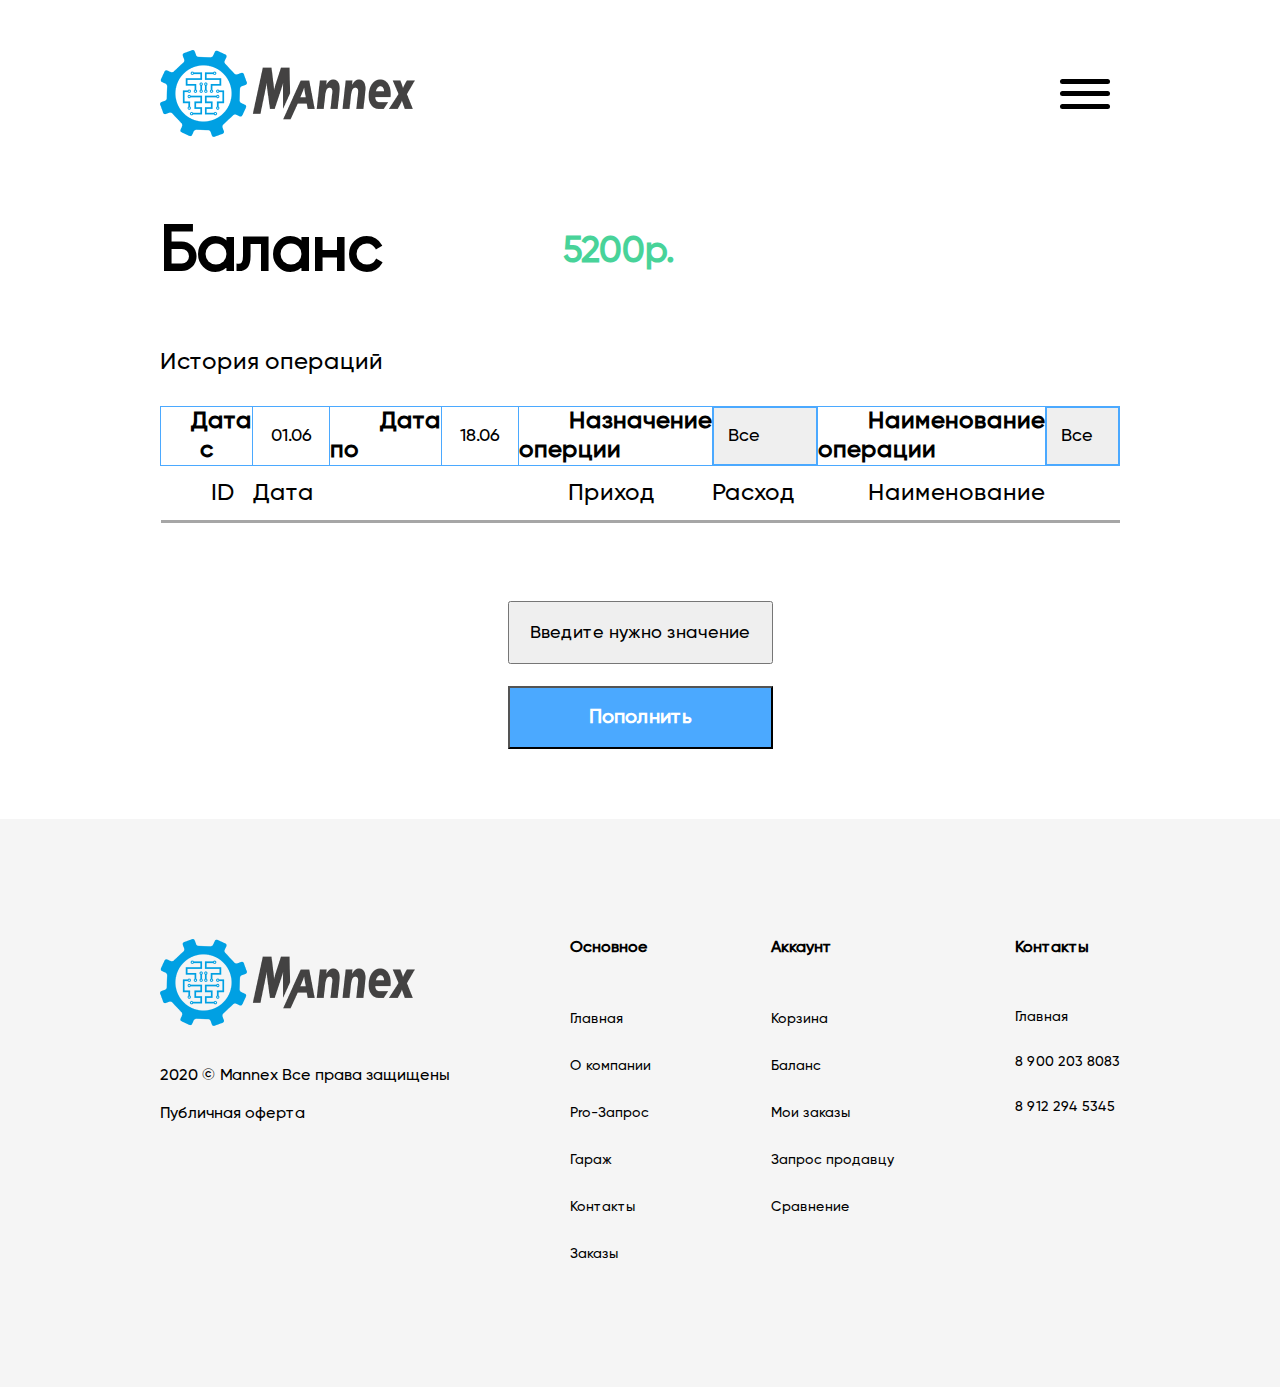
==== balans/balans.html @ 4ed4df56 "first commit" ====
<!DOCTYPE html>
<html lang="en">
  <head>
    <meta charset="UTF-8" />
    <meta http-equiv="X-UA-Compatible" content="IE=edge" />
    <meta name="viewport" content="width=device-width, initial-scale=1.0" />
    <link rel="stylesheet" href="https://cdnjs.cloudflare.com/ajax/libs/font-awesome/6.2.0/css/all.min.css" integrity="sha512-xh6O/CkQoPOWDdYTDqeRdPCVd1SpvCA9XXcUnZS2FmJNp1coAFzvtCN9BmamE+4aHK8yyUHUSCcJHgXloTyT2A==" crossorigin="anonymous" referrerpolicy="no-referrer" />
    <link rel="stylesheet" href="./balans.css" />
    <title>Document</title>
  </head>
  <body>
    <header>
      <section class="container">
        <nav class="header">
          <img class="logo" src="../images/Лого.png" alt="" />
          <div class="hamburger">
            <div class="hamburger-items burger-itm1"></div>
            <div class="hamburger-items burger-itm2"></div>
            <div class="hamburger-items burger-itm3"></div>
          </div>
          <ul class="menu">
            <li><a href="../index.html">Главная</a> </li>
            <li><a href="">Pro-Запрос</a> </li>
            <li><a href="../garaje/garaje.html">Гараж</a> </li>
            <li><a href="../contuct/contuct.html">Контакты</a> </li>
            <li><a href="../orederpage/orderpage.html">Заказы</a> </li>
          </ul>
          <div class="nav-2 menu2div">
          <ul class="menu2">
            <li class="menu2-li">
              <a href=""><img src="../images/Корзина.png" alt=""></a>
            </li>
            <li class="login">
              <a class="loginimg" href="../registerpage/registerpage.html">
                <i class="fa-solid fa-user"></i>
              </a>
              <a class="enter" href="../loginPage/loginpage.html">Войти</a>
            </li>
          </ul>
        </div>
        </nav>
        <div class="search">
          <input id="search" type="text" placeholder="Поиск по артикулу" />
          <button>Поиск</button>
        </div>
      </section>
    </header>
  <main>
    <section class="container sect">
      <div class="balans">
        <h2>Баланс</h2>
        <p>5200р.</p>
      </div>
      <div class="operation-history">
        <p>История операций</p>
        <div class="op-hist-table">
          <table>
            <tbody>
              <th class="th">Дата с
                <td class="date">01.06</td>
                <td class="th-td">Дата по</td>
                <td class="date">18.06</td>
                <td class="th-td">Назначение оперции</td>
                <td class="th-td1"><select class="th-td1" name="" id="">
                  <option class="th-td1" value="">Все</option>
                  <option value=""></option>
                  <option value=""></option>
                </select></td>
                <td class="th-td">Наименование операции</td>
                <td class="th-td1"><select class="th-td1" name="" id="">
                  <option class="th-td1" value="">Все</option>
                  <option value=""></option>
                  <option value=""></option>
              </th>
              <tr>
                <td class="tr-td td">ID</td>
                <td class="tr-td" colspan="3">Дата</td>
                <td class="tr-td td1">Приход</td>
                <td class="tr-td">Расход</td>
                <td class="tr-td td1" colspan="2">Наименование</td>
              </tr>
            </tbody>
          </table>
        </div>
      </div>
      <div class="balans-buttons">
        <button class="btn1">Введите нужно значение</button>
        <button class="btn2">Пополнить</button>
      </div>
    </section>
  </main>
  <footer>
    <section class="footer container">
      <div class="foot-grid">
        <div class="foot-grid-items1">
          <img class="foot-logo" src="../images/Лого.png" alt="" />
          <p>
            2020 © Mannex Все права защищены <br> <br>
            Публичная оферта
          </p>
        </div>
        <div class="foot-grid-items2">
          <h3>Основное</h3>
          <ul>
            <li><a href="">Главная</a></li>
            <li><a href="">О компании</a></li>
            <li><a href="">Pro-Запрос</a></li>
            <li><a href="">Гараж</a></li>
            <li><a href="">Контакты</a></li>
            <li><a href="">Заказы</a></li>
          </ul>
        </div>
        <div class="foot-grid-items3">
          <h3>Аккаунт</h3>
          <ul>
            <li><a href="">Корзина</a></li>
            <li><a href="">Баланс</a></li>
            <li><a href="">Мои заказы</a></li>
            <li><a href="">Запрос продавцу</a></li>
            <li><a href="">Сравнение</a></li>
          </ul>
        </div>
        <div class="foot-grid-items4">
          <h3>Контакты</h3>
            <p>Главная</p>
            <a href="">8 900 203 8083 </a> <br>
            <a href="">8 912 294 5345 </a>
        </div>
      </div>
    </section>
  </footer>
  <script src="../header.js"></script>
  <script>
    let sing=document.querySelector('.enter');
    sing.innerText=JSON.parse(localStorage.getItem('value')).firstName|| 'Войти'
</script>
</body>
</html>
---- balans/balans.css ----
@import url(../header.css);
@import url(../footer.css);
.balans{
  display: flex;
  gap: 0 180px;
  align-items: center;
  padding-top: 76px;
}
.balans h2{
  font-family: 'Gilroy';
  font-weight: 700;
  font-size: 64px;
}
.balans p{
  font-family: 'Gilroy';
  font-weight: 700;
  font-size: 36px;
  color: #48D399;
}
.operation-history p{
  font-family: 'Gilroy';
  font-weight: 500;
  font-size: 24px;
  padding: 57px 0 29px 0;
}
.operation-history{
  padding-bottom: 78px;
}
.op-hist-table{
  width: 100%;
  display: flex;
  justify-content: center;
}
table{
  width: 100%;
  border-collapse: collapse;
  border-bottom: 3px solid #A6A6A6;
}
th,.th-td,.th-td1,.date{
  border: 1px solid #4BA9FF
}
.th-td{
  font-family: 'Gilroy';
  font-weight: 600;
  font-size: 24px;
  text-indent: 50px;
}
.th{
  font-family: 'Gilroy';
  font-weight: 600;
  font-size: 24px;
  text-indent: 30px;
  height: 50px;
}
.th-td1{
  font-family: 'Gilroy';
  font-weight: 400;
  font-size: 18px;
  width: 120px;
}
.th-td1 select{
  text-indent: 14px;
  width: 100%;
  height: 100%;
  appearance: none;
  background-image: url(./images/Vector1.png);
  background-repeat: no-repeat;
  background-position-x:80px;
  background-position-y:center ;
}
.date{
  font-family: 'Gilroy';
  font-weight: 400;
  font-size: 18px;
  width: 100px;
  text-align: center;
}
tr td{
  height: 56px;
  /* border: none; */
}
.tr-td{
  font-family: 'Gilroy';
  font-weight: 500;
  font-size: 24px;
}
.td{
  text-indent: 50px;
}
.td1{
  padding-left: 50px;
}
.balans-buttons{
  display: flex;
  flex-direction: column;
  align-items: center;
  gap:22px 0;
  padding-bottom: 70px;
}
.balans-buttons button{
  width: 265px;
  height: 63px;
}
.btn1{
  font-family: 'Gilroy';
  font-weight: 400;
  font-size: 18px;
}
.btn2{
  font-family: 'Gilroy';
  font-weight: 700;
  font-size: 20px;
  color: white;
  background: #4BA9FF;
}
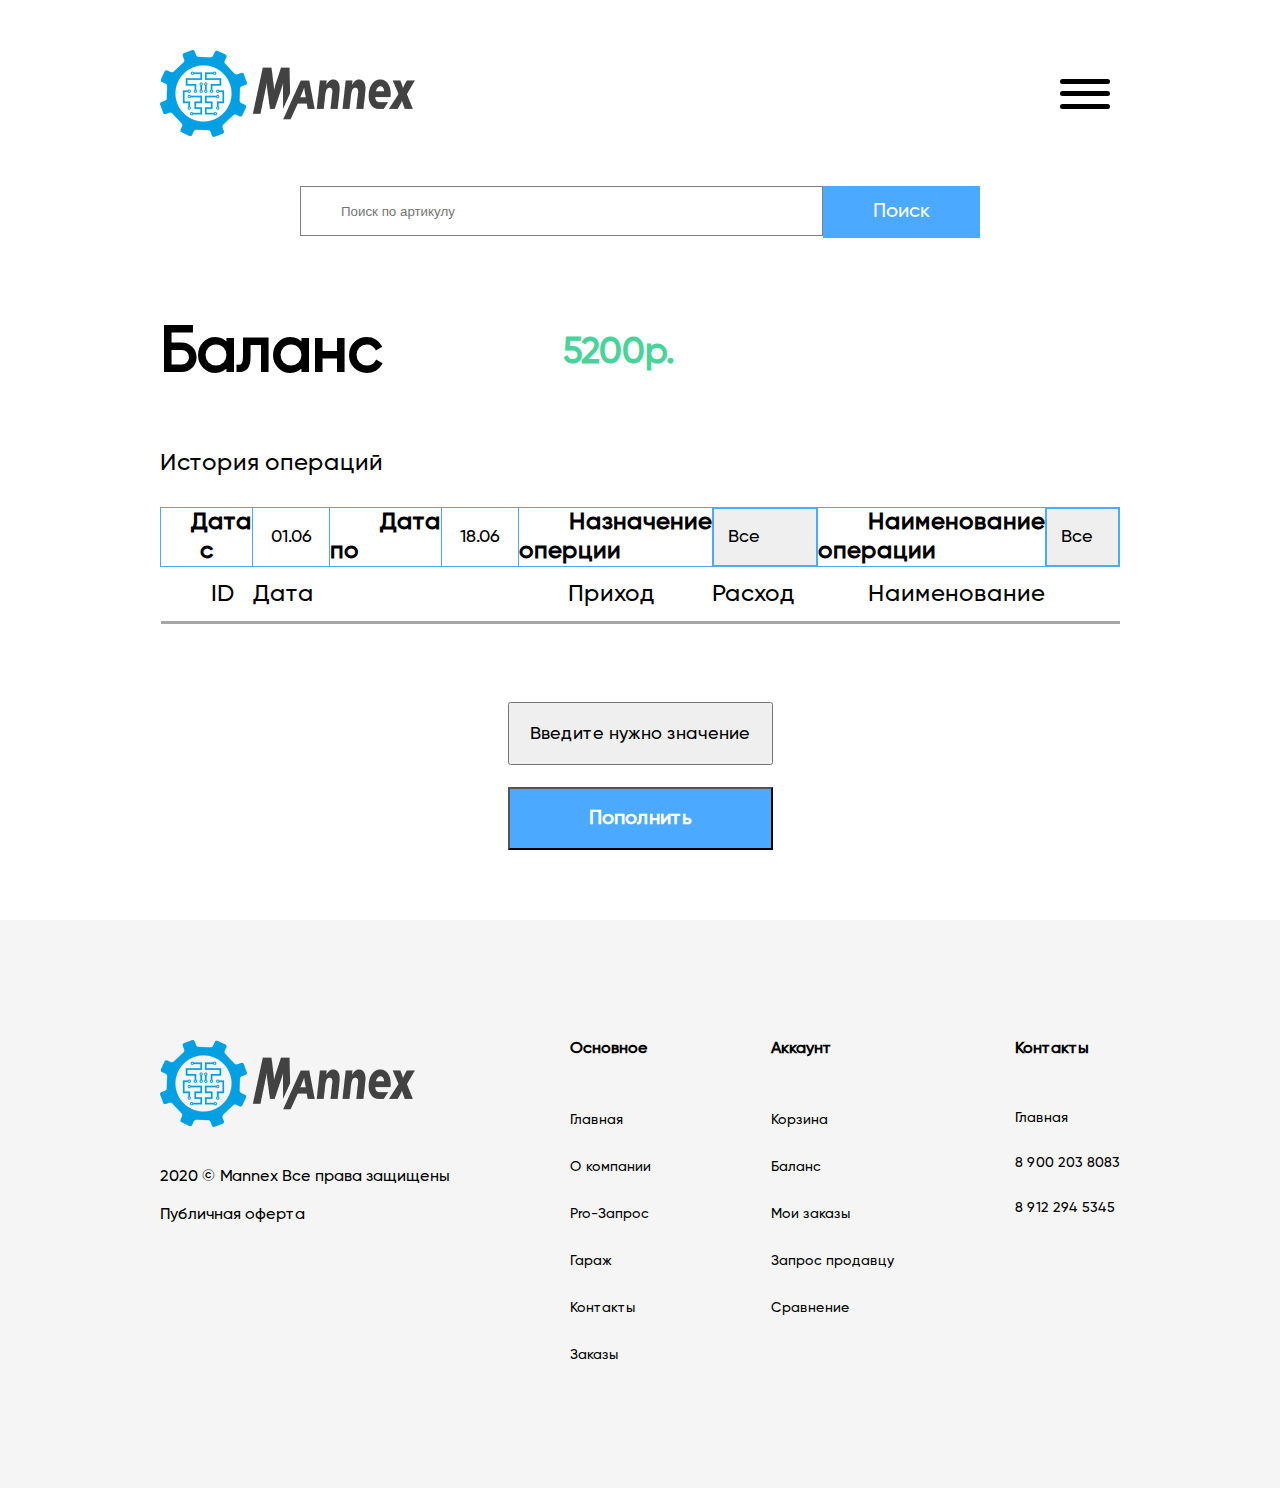
==== commit a416e06d: "index.html media" ====
--- a/balans/balans.html
+++ b/balans/balans.html
@@ -13,11 +13,6 @@
       <section class="container">
         <nav class="header">
           <img class="logo" src="../images/Лого.png" alt="" />
-          <div class="hamburger">
-            <div class="hamburger-items burger-itm1"></div>
-            <div class="hamburger-items burger-itm2"></div>
-            <div class="hamburger-items burger-itm3"></div>
-          </div>
           <ul class="menu">
             <li><a href="../index.html">Главная</a> </li>
             <li><a href="">Pro-Запрос</a> </li>
@@ -28,22 +23,29 @@
           <div class="nav-2 menu2div">
           <ul class="menu2">
             <li class="menu2-li">
-              <a href=""><img src="../images/Корзина.png" alt=""></a>
+              <a href="../shop/shop.html"><img src="../images/Корзина.png" alt=""></a>
             </li>
             <li class="login">
               <a class="loginimg" href="../registerpage/registerpage.html">
                 <i class="fa-solid fa-user"></i>
               </a>
-              <a class="enter" href="../loginPage/loginpage.html">Войти</a>
+              <a class="enter signIn" href="../loginPage/loginpage.html">Войти</a>
             </li>
           </ul>
         </div>
+        <div class="burger-menu">
+          <div class="hamburger">
+            <div class="hamburger-items burger-itm1"></div>
+            <div class="hamburger-items burger-itm2"></div>
+            <div class="hamburger-items burger-itm3"></div>
+          </div>
         </nav>
         <div class="search">
-          <input id="search" type="text" placeholder="Поиск по артикулу" />
-          <button>Поиск</button>
+          <input id="search" type="text" placeholder="Поиск по артикулу" class="search-inp" />
+          <button class="search-btn">Поиск</button>
         </div>
       </section>
+      </div>
     </header>
   <main>
     <section class="container sect">
@@ -102,19 +104,19 @@
         <div class="foot-grid-items2">
           <h3>Основное</h3>
           <ul>
-            <li><a href="">Главная</a></li>
+            <li><a href="#">Главная</a></li>
             <li><a href="">О компании</a></li>
             <li><a href="">Pro-Запрос</a></li>
-            <li><a href="">Гараж</a></li>
-            <li><a href="">Контакты</a></li>
-            <li><a href="">Заказы</a></li>
+            <li><a href="../garaje/garaje.html">Гараж</a></li>
+            <li><a href="../contuct/contuct.html">Контакты</a></li>
+            <li><a href="../orederpage/orderpage.html">Заказы</a></li>
           </ul>
         </div>
         <div class="foot-grid-items3">
           <h3>Аккаунт</h3>
           <ul>
-            <li><a href="">Корзина</a></li>
-            <li><a href="">Баланс</a></li>
+            <li><a href="../shop/shop.html">Корзина</a></li>
+            <li><a href="../balans/balans.html">Баланс</a></li>
             <li><a href="">Мои заказы</a></li>
             <li><a href="">Запрос продавцу</a></li>
             <li><a href="">Сравнение</a></li>
